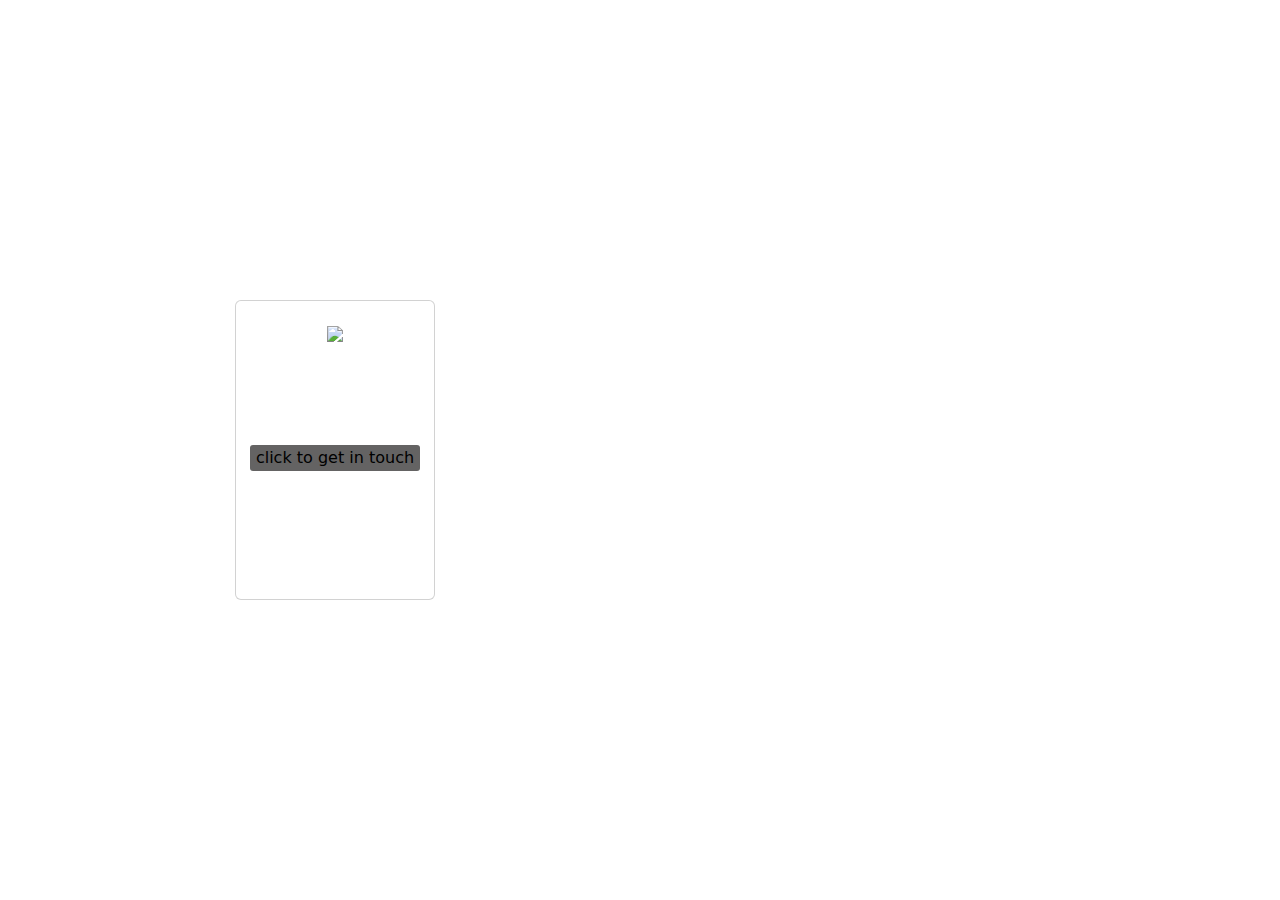
==== styleguide/index.html @ 176b0c9a "removed banner" ====
<!DOCTYPE html>
<html lang="en">
<head>
<title>Contact Card</title>
<meta charset="utf-8">
<meta name="viewport" content="width=device-width, initial-scale=1">
<!--Bootstrap styles-->
<link href="https://cdn.jsdelivr.net/npm/bootstrap@5.3.3/dist/css/bootstrap.min.css" rel="stylesheet" integrity="sha384-QWTKZyjpPEjISv5WaRU9OFeRpok6YctnYmDr5pNlyT2bRjXh0JMhjY6hW+ALEwIH" crossorigin="anonymous">
<!-- project styles -->
<link rel="stylesheet" type="text/css" href="styles.css">
</head>
<body>
    <div class="card">
        <div class="photo">
            <img src="./img/blogpic.jpg">
        </div>
        <ul>
            <li style="margin-top: 30px;"><b>Jay Miller</b></li>
            <li>Full-Stack Developer</li>
        </ul>
        <button id="button">click to get in touch</button>
        <div class="social-media-banner" style="margin-top: 30px;">
            <a href="https://github.com/"><i class="fa fa-github" style="font-size: 30px;"></i></a>
            <a href="jay.miller02@icloud.com"><i class="fa fa-envelope" style="font-size: 30px;"></i></a>
            <a href="8594758431"><i class="fa fa-phone" style="font-size: 30px;"></i></a>
            <a href="https://www.linkedin.com/feed/"><i class="fa fa-linkedin" style="font-size: 30px;"></i></a>
        </div>
    </div>
<script src="js/main.js"></script>
<script src="https://kit.fontawesome.com/cb952e840b.js" crossorigin="anonymous"></script>
</body>
</html>
---- styleguide/styles.css ----
.card {
    display: flex;
    flex-direction: column; 
    align-items: center; 
    height: 300px; 
    width: 200px; 
    margin-top: 300px; 
    margin-bottom: 100px; 
    margin-left: 235px; 
    background-image: url(https://www.bu.edu/files/2022/07/feat-STScI-01G7ETNMR8CBHQQ64R4CVA1E6T-1200x1200.jpg); 
    background-repeat: no-repeat; 
    background-size: cover;  
}

.photo {
    padding-top: 20px;
    height: 10px;
}

li {
    list-style: none;
    cursor: pointer;
    color: white;
    height: -10px;
}

button {
    margin-top: 30px;
    background-color: rgb(100, 99, 99);
    border: none;
    border-radius: 3px;
}

button:hover {
    background-color: rgb(217, 93, 5);
}

a i {
    color: rgb(100, 99, 99);
}

a i:hover {
    color: rgb(217, 93, 5);
}
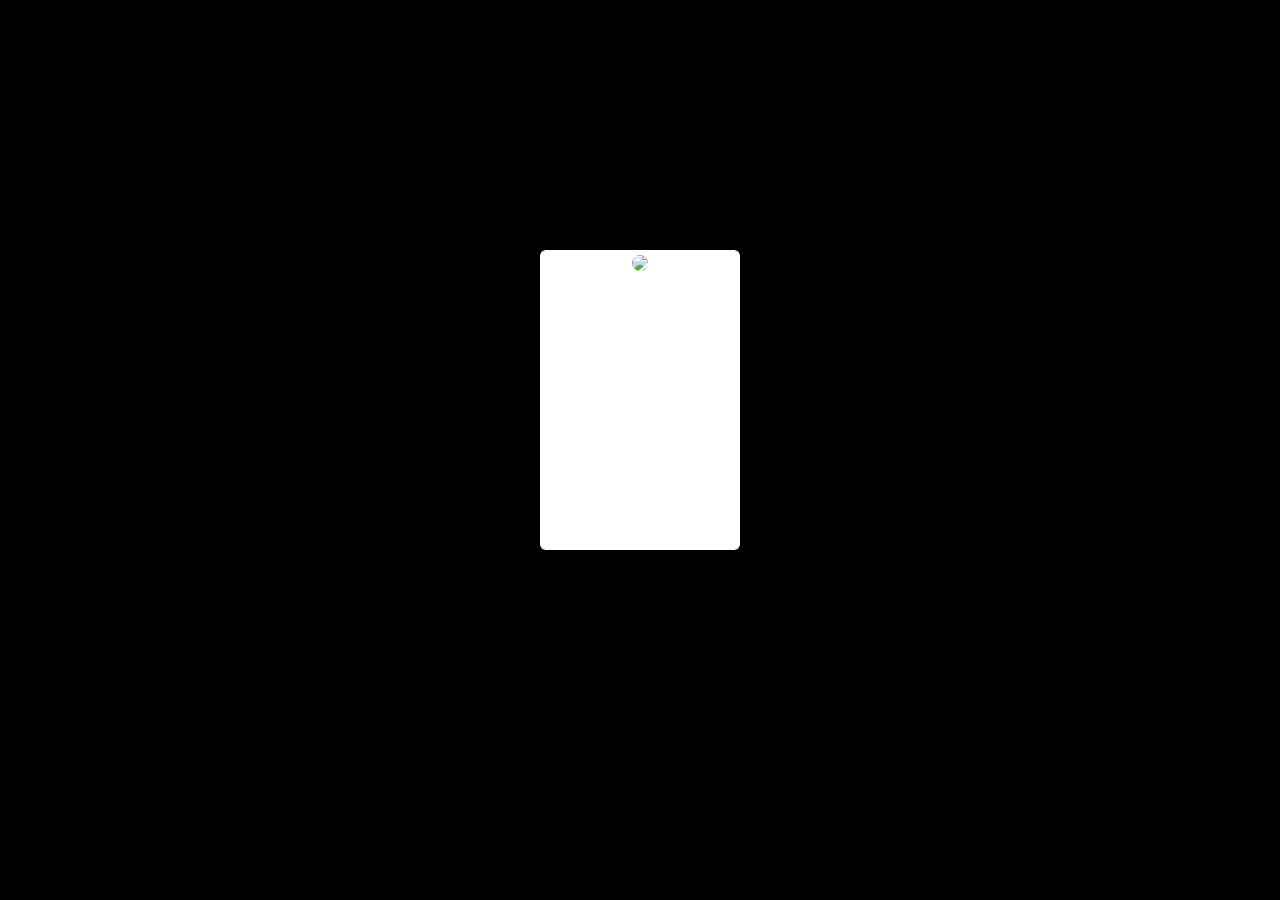
==== commit 655c6d9d: "update" ====
--- a/styleguide/index.html
+++ b/styleguide/index.html
@@ -12,17 +12,16 @@
 <body>
     <div class="card">
         <div class="photo">
-            <img src="./img/blogpic.jpg">
+            <img class="rounded-circle" src="./img/blogpic.jpg">
         </div>
         <ul>
             <li style="margin-top: 30px;"><b>Jay Miller</b></li>
             <li>Full-Stack Developer</li>
         </ul>
-        <button id="button">click to get in touch</button>
-        <div class="social-media-banner" style="margin-top: 30px;">
+        <div class="social-media-banner" style="margin-top: 75px;">
             <a href="https://github.com/"><i class="fa fa-github" style="font-size: 30px;"></i></a>
-            <a href="jay.miller02@icloud.com"><i class="fa fa-envelope" style="font-size: 30px;"></i></a>
-            <a href="8594758431"><i class="fa fa-phone" style="font-size: 30px;"></i></a>
+            <a href= "mailto:jay.miller02@icloud.com"><i class="fa fa-envelope" style="font-size: 30px;"></i></a>
+            <a href="tel:+8594758431"><i class="fa fa-phone" style="font-size: 30px;"></i></a>
             <a href="https://www.linkedin.com/feed/"><i class="fa fa-linkedin" style="font-size: 30px;"></i></a>
         </div>
     </div>
--- a/styleguide/styles.css
+++ b/styleguide/styles.css
@@ -1,20 +1,36 @@
+body {
+    background-color: black;
+    width: 100%;
+    height: 100%;
+}
+
 .card {
     display: flex;
     flex-direction: column; 
     align-items: center; 
     height: 300px; 
     width: 200px; 
-    margin-top: 300px; 
-    margin-bottom: 100px; 
-    margin-left: 235px; 
+    margin-top: 250px; 
+    margin-bottom: auto; 
+    margin-left: auto; 
+    margin-right: auto;
     background-image: url(https://www.bu.edu/files/2022/07/feat-STScI-01G7ETNMR8CBHQQ64R4CVA1E6T-1200x1200.jpg); 
     background-repeat: no-repeat; 
-    background-size: cover;  
+    background-size: cover;
+    border: none;
 }
 
 .photo {
-    padding-top: 20px;
-    height: 10px;
+    height: 20px;
+}
+
+img {
+    width: 10rem;
+    transition: all 0.6s;
+}
+
+img:hover {
+    transform: ease 0.6 all;
 }
 
 li {
@@ -24,19 +40,11 @@
     height: -10px;
 }
 
-button {
-    margin-top: 30px;
-    background-color: rgb(100, 99, 99);
-    border: none;
-    border-radius: 3px;
-}
-
-button:hover {
-    background-color: rgb(217, 93, 5);
-}
-
 a i {
     color: rgb(100, 99, 99);
+    position: relative;
+    top: 15px;
+    padding: 5px;
 }
 
 a i:hover {
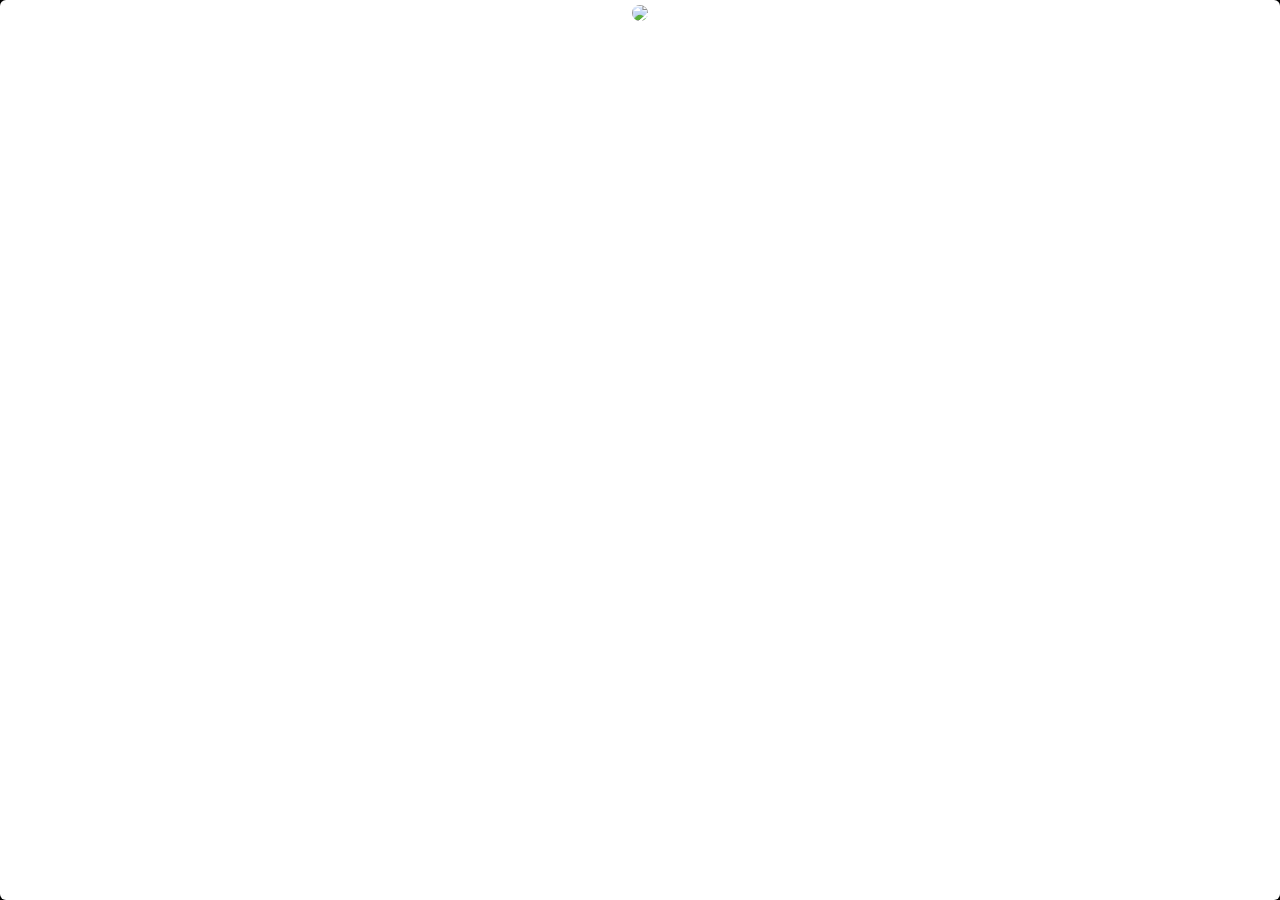
==== commit 7f8f6eb0: "update" ====
--- a/styleguide/index.html
+++ b/styleguide/index.html
@@ -19,10 +19,10 @@
             <li>Full-Stack Developer</li>
         </ul>
         <div class="social-media-banner" style="margin-top: 75px;">
-            <a href="https://github.com/"><i class="fa fa-github" style="font-size: 30px;"></i></a>
-            <a href= "mailto:jay.miller02@icloud.com"><i class="fa fa-envelope" style="font-size: 30px;"></i></a>
-            <a href="tel:+8594758431"><i class="fa fa-phone" style="font-size: 30px;"></i></a>
-            <a href="https://www.linkedin.com/feed/"><i class="fa fa-linkedin" style="font-size: 30px;"></i></a>
+            <a href="https://github.com/"><i class="fa fa-github" style="font-size: 50px;"></i></a>
+            <a href= "mailto:jay.miller02@icloud.com"><i class="fa fa-envelope" style="font-size: 50px;"></i></a>
+            <a href="tel:+8594758431"><i class="fa fa-phone" style="font-size: 50px;"></i></a>
+            <a href="https://www.linkedin.com/feed/"><i class="fa fa-linkedin" style="font-size: 50px;"></i></a>
         </div>
     </div>
 <script src="js/main.js"></script>
--- a/styleguide/styles.css
+++ b/styleguide/styles.css
@@ -8,29 +8,26 @@
     display: flex;
     flex-direction: column; 
     align-items: center; 
-    height: 300px; 
-    width: 200px; 
-    margin-top: 250px; 
-    margin-bottom: auto; 
-    margin-left: auto; 
-    margin-right: auto;
+    height: 100vh; 
+    width: 100vw; 
     background-image: url(https://www.bu.edu/files/2022/07/feat-STScI-01G7ETNMR8CBHQQ64R4CVA1E6T-1200x1200.jpg); 
     background-repeat: no-repeat; 
     background-size: cover;
     border: none;
 }
 
-.photo {
+/*.photo {
     height: 20px;
-}
+}*/
 
 img {
     width: 10rem;
     transition: all 0.6s;
 }
 
-img:hover {
-    transform: ease 0.6 all;
+ul {
+    text-align: center;
+    padding: 80px;
 }
 
 li {
@@ -41,12 +38,13 @@
 }
 
 a i {
-    color: rgb(100, 99, 99);
+    color: black;
     position: relative;
-    top: 15px;
+    top: 250px;
     padding: 5px;
+    size: 30px;
 }
 
 a i:hover {
-    color: rgb(217, 93, 5);
+    color: rgb(104, 5, 217);
 }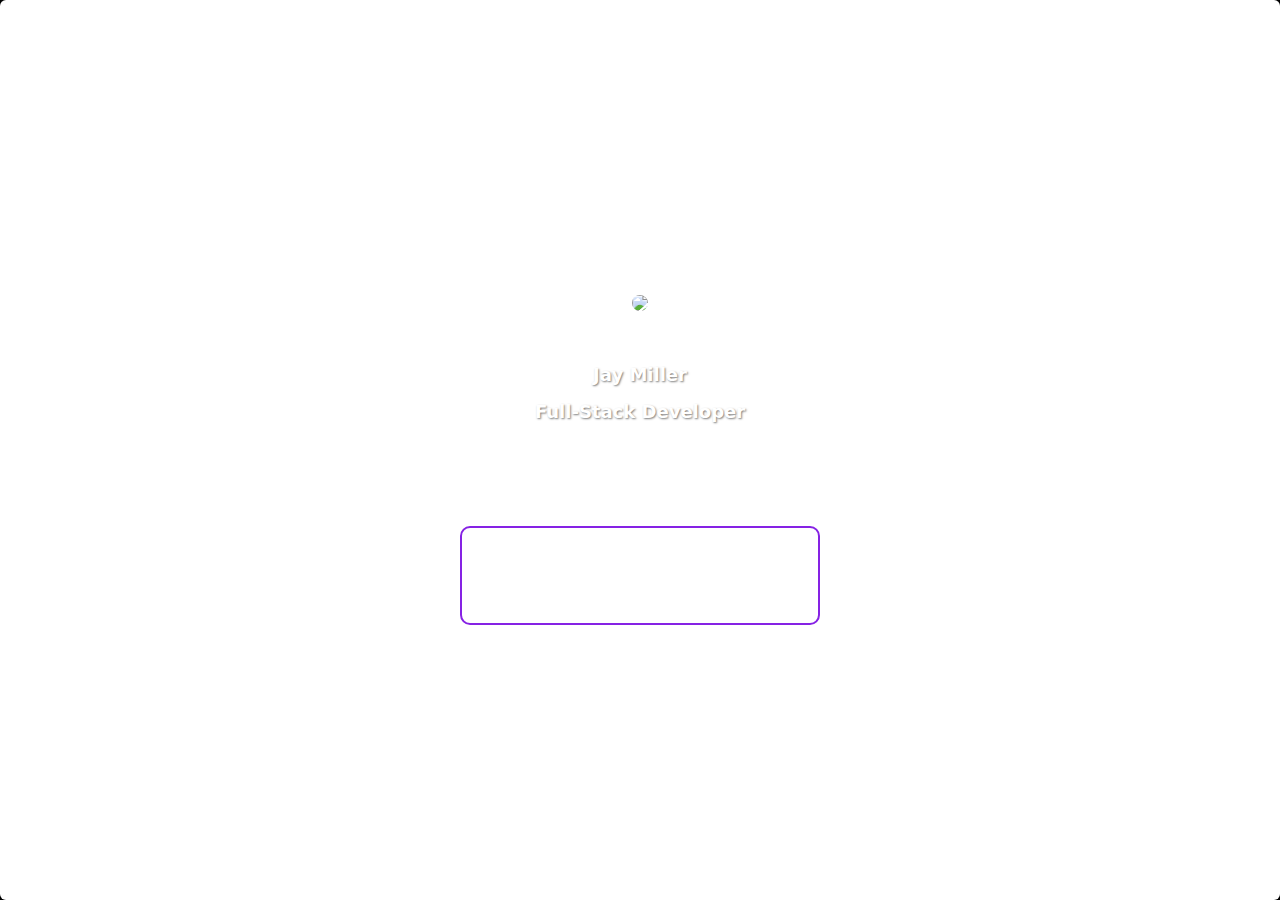
==== commit 6e79bab6: "extended icons bar" ====
--- a/styleguide/index.html
+++ b/styleguide/index.html
@@ -23,6 +23,8 @@
             <a href= "mailto:jay.miller02@icloud.com"><i class="fa fa-envelope" style="font-size: 50px;"></i></a>
             <a href="tel:+8594758431"><i class="fa fa-phone" style="font-size: 50px;"></i></a>
             <a href="https://www.linkedin.com/feed/"><i class="fa fa-linkedin" style="font-size: 50px;"></i></a>
+            <a href=""><i class="fa fa-instagram" style="font-size: 50px;"></i></a>
+            <a href=""><i class="fa fa-x" style="font-size: 50px;"></i></a>
         </div>
     </div>
 <script src="js/main.js"></script>
--- a/styleguide/styles.css
+++ b/styleguide/styles.css
@@ -1,50 +1,86 @@
 body {
     background-color: black;
-    width: 100%;
-    height: 100%;
+    margin: 0; /* Remove default margin */
+    padding: 0; /* Remove default padding */
+    max-width: 400px;
 }
 
 .card {
     display: flex;
     flex-direction: column; 
-    align-items: center; 
+    justify-content: center; /* Center content vertically */
+    align-items: center;
+    align-content: center;
     height: 100vh; 
     width: 100vw; 
     background-image: url(https://www.bu.edu/files/2022/07/feat-STScI-01G7ETNMR8CBHQQ64R4CVA1E6T-1200x1200.jpg); 
     background-repeat: no-repeat; 
     background-size: cover;
     border: none;
+    padding: 20px; /* Add padding for better spacing */
+    box-sizing: border-box; /* Include padding in element's total width and height */
 }
 
-/*.photo {
-    height: 20px;
-}*/
+img {
+    width: 200px; /* Adjust image width */
+    height: auto; /* Maintain aspect ratio */
+    transition: transform 0.6s; /* Simplify transition */
+    margin-top: 20px;
+}
 
-img {
-    width: 10rem;
-    transition: all 0.6s;
+img:hover {
+    transform: scale(1.1); /* Scale image on hover */
 }
 
 ul {
     text-align: center;
-    padding: 80px;
+    padding: 0; /* Remove default padding */
+    margin-top: 20px; /* Add margin for spacing */
 }
 
 li {
     list-style: none;
     cursor: pointer;
     color: white;
-    height: -10px;
+    margin-bottom: 10px; /* Add margin between list items */
+    font-weight: bold; /* Add bold font weight */
+    font-size: 18px; /* Increase font size */
+    text-shadow: 1px 1px 2px rgba(0, 0, 0, 0.5); /* Add text shadow for better visibility */
 }
 
 a i {
     color: black;
-    position: relative;
-    top: 250px;
     padding: 5px;
-    size: 30px;
 }
 
 a i:hover {
     color: rgb(104, 5, 217);
+}
+
+/* CSS for social media container */
+.social-media-container {
+    display: flex;
+    justify-content: center;
+    margin-top: 20px;
+}
+
+.social-media-banner {
+    display: flex;
+    justify-content: space-between;
+    max-width: 360px; /* Adjust maximum width as needed */
+    width: 100%; /* Ensure full width */
+    padding: 10px; /* Add padding */
+    border: 2px solid #8622e4; /* Add border */
+    border-radius: 10px; /* Add border-radius */
+    background-color: #ffffff; /* Add background color */
+}
+
+/* Styles for individual social media icons (unchanged) */
+.social-media-banner a {
+    color: black;
+    text-decoration: none;
+}
+
+.social-media-banner a:hover {
+    color: rgb(104, 5, 217);
 }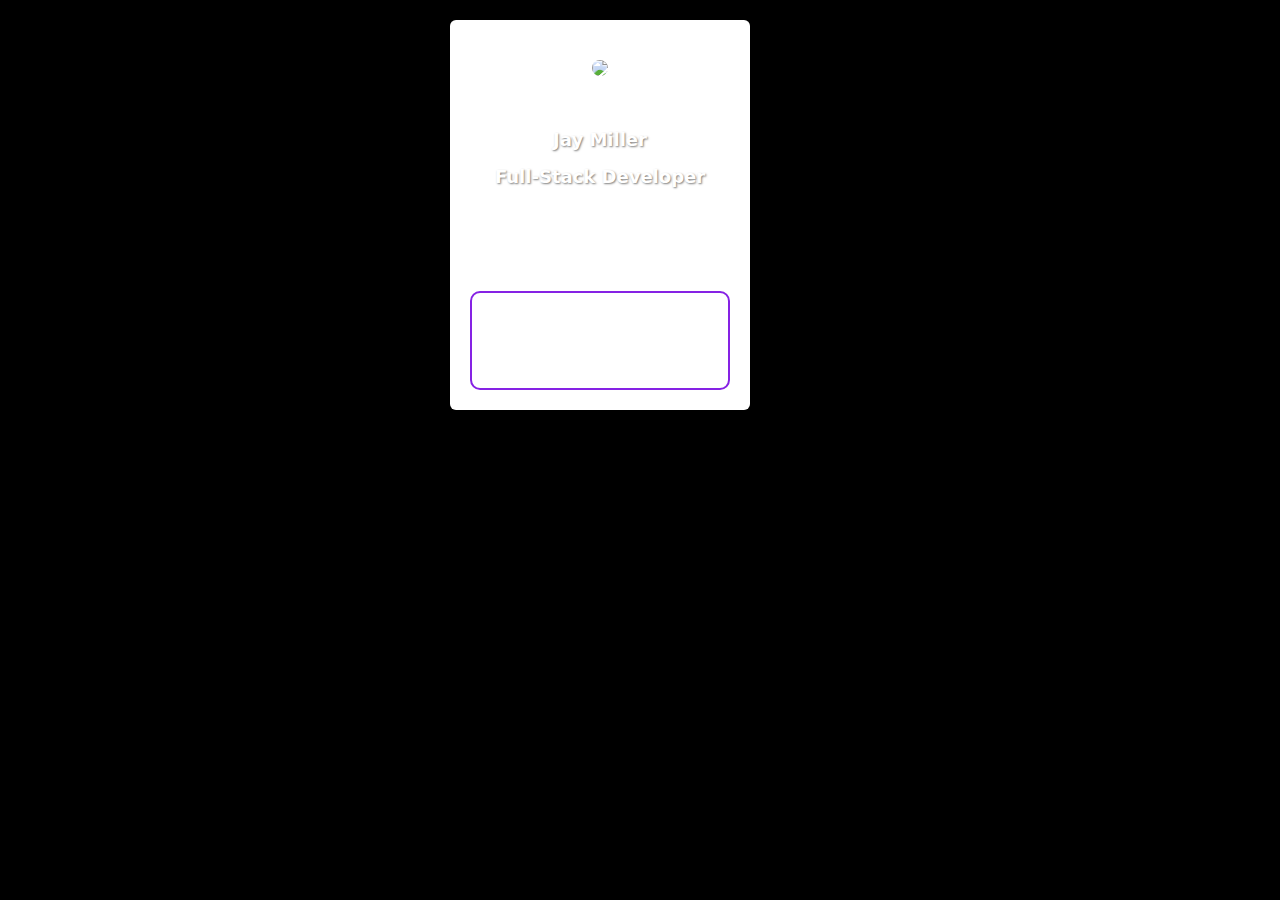
==== commit 0d7bde9d: "added more icons" ====
--- a/styleguide/index.html
+++ b/styleguide/index.html
@@ -25,6 +25,8 @@
             <a href="https://www.linkedin.com/feed/"><i class="fa fa-linkedin" style="font-size: 50px;"></i></a>
             <a href=""><i class="fa fa-instagram" style="font-size: 50px;"></i></a>
             <a href=""><i class="fa fa-x" style="font-size: 50px;"></i></a>
+            <a href=""><i class="fa fa-youtube" style="font-size: 50px;"></i></a>
+            <a href=""><i class="fa fa-snapchat" style="font-size: 50px;"></i></a>
         </div>
     </div>
 <script src="js/main.js"></script>
--- a/styleguide/styles.css
+++ b/styleguide/styles.css
@@ -3,16 +3,21 @@
     margin: 0; /* Remove default margin */
     padding: 0; /* Remove default padding */
     max-width: 400px;
+    background-image: url(https://thumbs.dreamstime.com/b/abstract-background-waves-light-seafoam-green-business-card-wallpaper-176731524.jpg);
+    background-repeat: no-repeat;
+    background-size: cover;
 }
 
 .card {
     display: flex;
-    flex-direction: column; 
+    flex-direction: column;
     justify-content: center; /* Center content vertically */
     align-items: center;
     align-content: center;
-    height: 100vh; 
-    width: 100vw; 
+    margin: 20px auto;
+    margin-left: 450px;
+    /*height: 100vh;*/ 
+    width: 300px;
     background-image: url(https://www.bu.edu/files/2022/07/feat-STScI-01G7ETNMR8CBHQQ64R4CVA1E6T-1200x1200.jpg); 
     background-repeat: no-repeat; 
     background-size: cover;
@@ -66,13 +71,15 @@
 
 .social-media-banner {
     display: flex;
-    justify-content: space-between;
-    max-width: 360px; /* Adjust maximum width as needed */
+    flex-wrap: wrap;
+    justify-content: flex-start;
+    max-width: 340px; /* Adjust maximum width as needed */
     width: 100%; /* Ensure full width */
     padding: 10px; /* Add padding */
     border: 2px solid #8622e4; /* Add border */
     border-radius: 10px; /* Add border-radius */
     background-color: #ffffff; /* Add background color */
+     
 }
 
 /* Styles for individual social media icons (unchanged) */
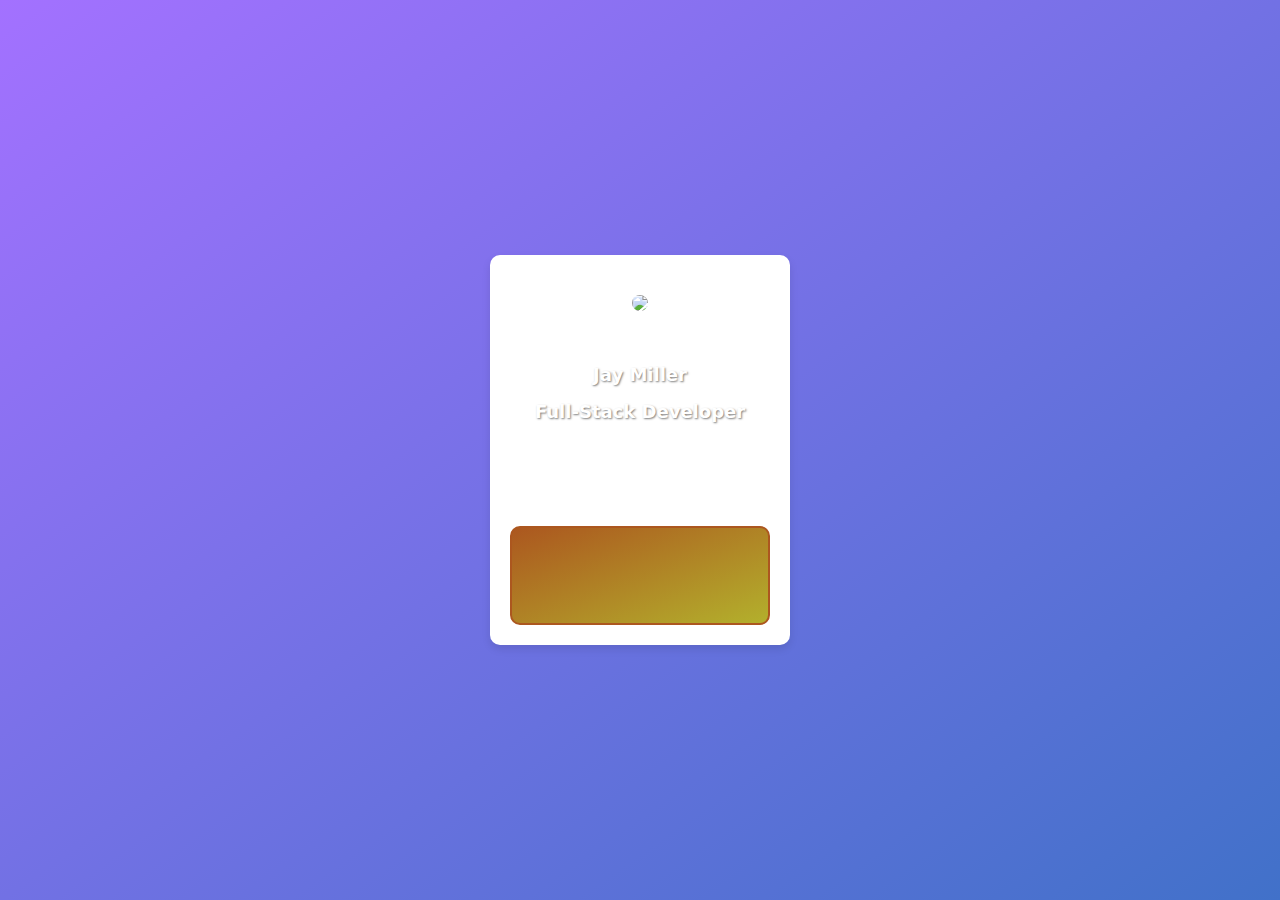
==== commit 3d1f42ff: "got icons lined up properly" ====
--- a/styleguide/index.html
+++ b/styleguide/index.html
@@ -19,14 +19,14 @@
             <li>Full-Stack Developer</li>
         </ul>
         <div class="social-media-banner" style="margin-top: 75px;">
-            <a href="https://github.com/"><i class="fa fa-github" style="font-size: 50px;"></i></a>
-            <a href= "mailto:jay.miller02@icloud.com"><i class="fa fa-envelope" style="font-size: 50px;"></i></a>
-            <a href="tel:+8594758431"><i class="fa fa-phone" style="font-size: 50px;"></i></a>
-            <a href="https://www.linkedin.com/feed/"><i class="fa fa-linkedin" style="font-size: 50px;"></i></a>
-            <a href=""><i class="fa fa-instagram" style="font-size: 50px;"></i></a>
-            <a href=""><i class="fa fa-x" style="font-size: 50px;"></i></a>
-            <a href=""><i class="fa fa-youtube" style="font-size: 50px;"></i></a>
-            <a href=""><i class="fa fa-snapchat" style="font-size: 50px;"></i></a>
+            <a href="https://github.com/"><i class="fa-brands fa-square-github" style="font-size: 50px;"></i></a>
+            <a href= "mailto:jay.miller02@icloud.com"><i class="fa-solid fa-square-envelope" style="font-size: 50px;"></i></a>
+            <a href="tel:+8594758431"><i class="fa-solid fa-square-phone" style="font-size: 50px;"></i></a>
+            <a href="https://www.linkedin.com/feed/"><i class="fa-brands fa-linkedin" style="font-size: 50px;"></i></a>
+            <a href="https://www.instagram.com/"><i class="fa-brands fa-square-instagram" style="font-size: 50px;"></i></a>
+            <a href="https://twitter.com/"><i class="fa-brands fa-square-x-twitter" style="font-size: 50px;"></i></a>
+            <a href="https://www.youtube.com/"><i class="fa-brands fa-square-youtube" style="font-size: 50px;"></i></a>
+            <a href="https://www.google.com/"><i class="fa-brands fa-square-google-plus" style="font-size: 50px;"></i></a>
         </div>
     </div>
 <script src="js/main.js"></script>
--- a/styleguide/styles.css
+++ b/styleguide/styles.css
@@ -1,56 +1,54 @@
 body {
-    background-color: black;
-    margin: 0; /* Remove default margin */
-    padding: 0; /* Remove default padding */
-    max-width: 400px;
-    background-image: url(https://thumbs.dreamstime.com/b/abstract-background-waves-light-seafoam-green-business-card-wallpaper-176731524.jpg);
-    background-repeat: no-repeat;
-    background-size: cover;
+    background: linear-gradient(to bottom right, #a371ff, #4171c9);
+    margin: 0;
+    padding: 0;
+    display: flex;
+    justify-content: center;
+    align-items: center;
+    height: 100vh;
 }
 
 .card {
     display: flex;
     flex-direction: column;
-    justify-content: center; /* Center content vertically */
+    justify-content: center;
     align-items: center;
-    align-content: center;
-    margin: 20px auto;
-    margin-left: 450px;
-    /*height: 100vh;*/ 
     width: 300px;
-    background-image: url(https://www.bu.edu/files/2022/07/feat-STScI-01G7ETNMR8CBHQQ64R4CVA1E6T-1200x1200.jpg); 
-    background-repeat: no-repeat; 
+    padding: 20px;
+    background-color: white;
+    border-radius: 10px;
+    box-shadow: 0 4px 8px rgba(0, 0, 0, 0.1); /* Add box shadow */
+    background-image: url(https://www.bu.edu/files/2022/07/feat-STScI-01G7ETNMR8CBHQQ64R4CVA1E6T-1200x1200.jpg);
+    background-repeat: no-repeat;
     background-size: cover;
     border: none;
-    padding: 20px; /* Add padding for better spacing */
-    box-sizing: border-box; /* Include padding in element's total width and height */
 }
 
 img {
-    width: 200px; /* Adjust image width */
-    height: auto; /* Maintain aspect ratio */
-    transition: transform 0.6s; /* Simplify transition */
+    width: 200px;
+    height: auto;
     margin-top: 20px;
+    transition: transform 0.6s;
 }
 
 img:hover {
-    transform: scale(1.1); /* Scale image on hover */
+    transform: scale(1.3);
 }
 
 ul {
     text-align: center;
-    padding: 0; /* Remove default padding */
-    margin-top: 20px; /* Add margin for spacing */
+    padding: 0;
+    margin-top: 20px;
 }
 
 li {
     list-style: none;
     cursor: pointer;
     color: white;
-    margin-bottom: 10px; /* Add margin between list items */
-    font-weight: bold; /* Add bold font weight */
-    font-size: 18px; /* Increase font size */
-    text-shadow: 1px 1px 2px rgba(0, 0, 0, 0.5); /* Add text shadow for better visibility */
+    margin-bottom: 10px;
+    font-weight: bold;
+    font-size: 18px;
+    text-shadow: 1px 1px 2px rgba(0, 0, 0, 0.5);
 }
 
 a i {
@@ -62,7 +60,6 @@
     color: rgb(104, 5, 217);
 }
 
-/* CSS for social media container */
 .social-media-container {
     display: flex;
     justify-content: center;
@@ -73,16 +70,14 @@
     display: flex;
     flex-wrap: wrap;
     justify-content: flex-start;
-    max-width: 340px; /* Adjust maximum width as needed */
-    width: 100%; /* Ensure full width */
-    padding: 10px; /* Add padding */
-    border: 2px solid #8622e4; /* Add border */
-    border-radius: 10px; /* Add border-radius */
-    background-color: #ffffff; /* Add background color */
-     
+    max-width: 340px;
+    width: 100%;
+    padding: 10px;
+    border: 2px solid #ac571f;
+    border-radius: 10px;
+    background: linear-gradient(to bottom right, #ac571f, #b3b02c);
 }
 
-/* Styles for individual social media icons (unchanged) */
 .social-media-banner a {
     color: black;
     text-decoration: none;
@@ -90,4 +85,13 @@
 
 .social-media-banner a:hover {
     color: rgb(104, 5, 217);
+}
+
+@media screen and (max-width: 300px) {
+    .card {
+        width: 95%; /* Adjust width for smaller screens */
+    }
+    .social-media-banner {
+        margin-top: 10px; /* Adjust margin for smaller screens */
+    }
 }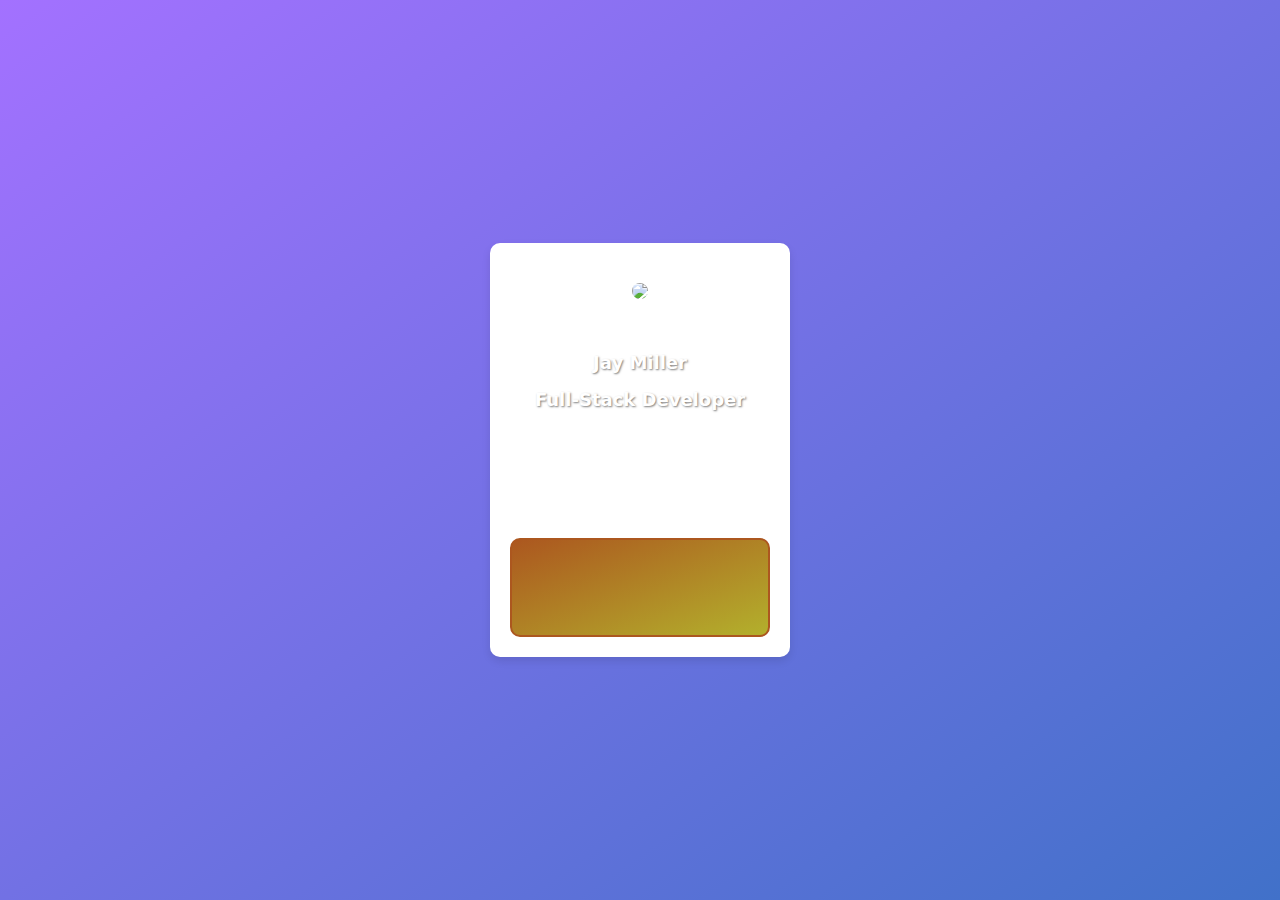
==== commit b03486eb: "trying to link blogpost" ====
--- a/styleguide/index.html
+++ b/styleguide/index.html
@@ -16,7 +16,7 @@
         </div>
         <ul>
             <li style="margin-top: 30px;"><b>Jay Miller</b></li>
-            <li>Full-Stack Developer</li>
+            <a href="2/blog-post-sprint-2"><li>Full-Stack Developer</li>click to see projects</a>
         </ul>
         <div class="social-media-banner" style="margin-top: 75px;">
             <a href="https://github.com/"><i class="fa-brands fa-square-github" style="font-size: 50px;"></i></a>
--- a/styleguide/styles.css
+++ b/styleguide/styles.css
@@ -51,6 +51,11 @@
     text-shadow: 1px 1px 2px rgba(0, 0, 0, 0.5);
 }
 
+a {
+    text-decoration: none !important;
+    color: white !important;
+}
+
 a i {
     color: black;
     padding: 5px;
@@ -69,8 +74,8 @@
 .social-media-banner {
     display: flex;
     flex-wrap: wrap;
-    justify-content: flex-start;
-    max-width: 340px;
+    justify-content: center;
+    max-width: 300px;
     width: 100%;
     padding: 10px;
     border: 2px solid #ac571f;
